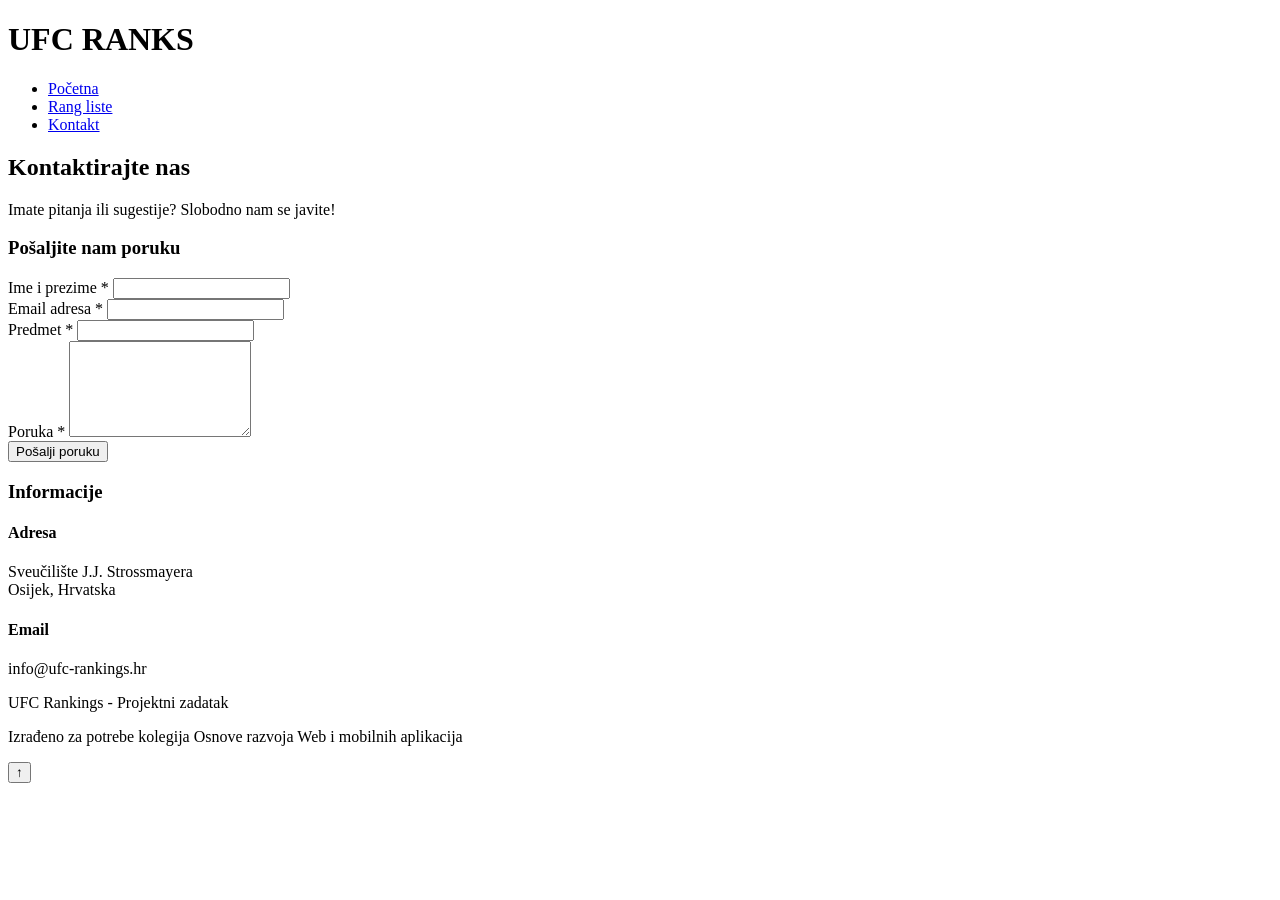
==== contact.html @ 3076858b "Project upload" ====
<!DOCTYPE html>
<html lang="hr">
<head>
    <meta charset="UTF-8">
    <meta name="viewport" content="width=device-width, initial-scale=1.0">
    <title>Kontakt - UFC Rankings</title>
    <link rel="stylesheet" href="styles/style.css">
    <link rel="preconnect" href="https://fonts.googleapis.com">
    <link rel="preconnect" href="https://fonts.gstatic.com" crossorigin>
    <link href="https://fonts.googleapis.com/css2?family=Bebas+Neue&family=Roboto:wght@300;400;700&display=swap" rel="stylesheet">
</head>
<body>
    <header>
        <div class="header-container">
                <h1>UFC RANKS</h1>
            <nav>
                <ul>
                    <li><a href="index.html">Početna</a></li>
                    <li><a href="rankings.html">Rang liste</a></li>
                    <li><a href="contact.html" class="active">Kontakt</a></li>
                </ul>
            </nav>
        </div>
    </header>

    <main>
        <section class="contact-hero">
            <div class="container">
                <h2>Kontaktirajte nas</h2>
                <p>Imate pitanja ili sugestije? Slobodno nam se javite!</p>
            </div>
        </section>

        <section class="contact-section">
            <div class="container">
                <div class="contact-layout">
                    <div class="contact-form-wrapper">
                        <h3>Pošaljite nam poruku</h3>
                        <form id="contactForm" novalidate="contact-form">
                            <div class="form-group">
                                <label for="name">Ime i prezime *</label>
                                <input type="text" id="name" name="name" required>
                                <span class="error-message" id="nameError"></span>
                            </div>

                            <div class="form-group">
                                <label for="email">Email adresa *</label>
                                <input type="email" id="email" name="email" required>
                                <span class="error-message" id="emailError"></span>
                            </div>

                            <div class="form-group">
                                <label for="subject">Predmet *</label>
                                <input type="text" id="subject" name="subject" required>
                                <span class="error-message" id="subjectError"></span>
                            </div>

                            <div class="form-group">
                                <label for="message">Poruka *</label>
                                <textarea id="message" name="message" rows="6" required></textarea>
                                <span class="error-message" id="messageError"></span>
                            </div>

                            <button type="submit" class="submit-button">Pošalji poruku</button>
                        </form>
                        <div id="formSuccess" class="success-message"></div>
                    </div>

                    <div class="contact-info">
                        <h3>Informacije</h3>
                        <div class="info-item">
                            <h4>Adresa</h4>
                            <p>Sveučilište J.J. Strossmayera<br>Osijek, Hrvatska</p>
                        </div>
                        <div class="info-item">
                            <h4>Email</h4>
                            <p>info@ufc-rankings.hr</p>
                        </div>
                       
                    </div>
                </div>
            </div>
        </section>
    </main>

    <footer>
        <div class="container">
            <p>UFC Rankings - Projektni zadatak</p>
            <p>Izrađeno za potrebe kolegija Osnove razvoja Web i mobilnih aplikacija</p>
        </div>
    </footer>

    <button id="scrollToTop" class="scroll-to-top" aria-label="Na vrh">↑</button>

    <script src="scripts/script.js"></script>
    <script src="scripts/form-validation.js"></script>
</body>
</html>
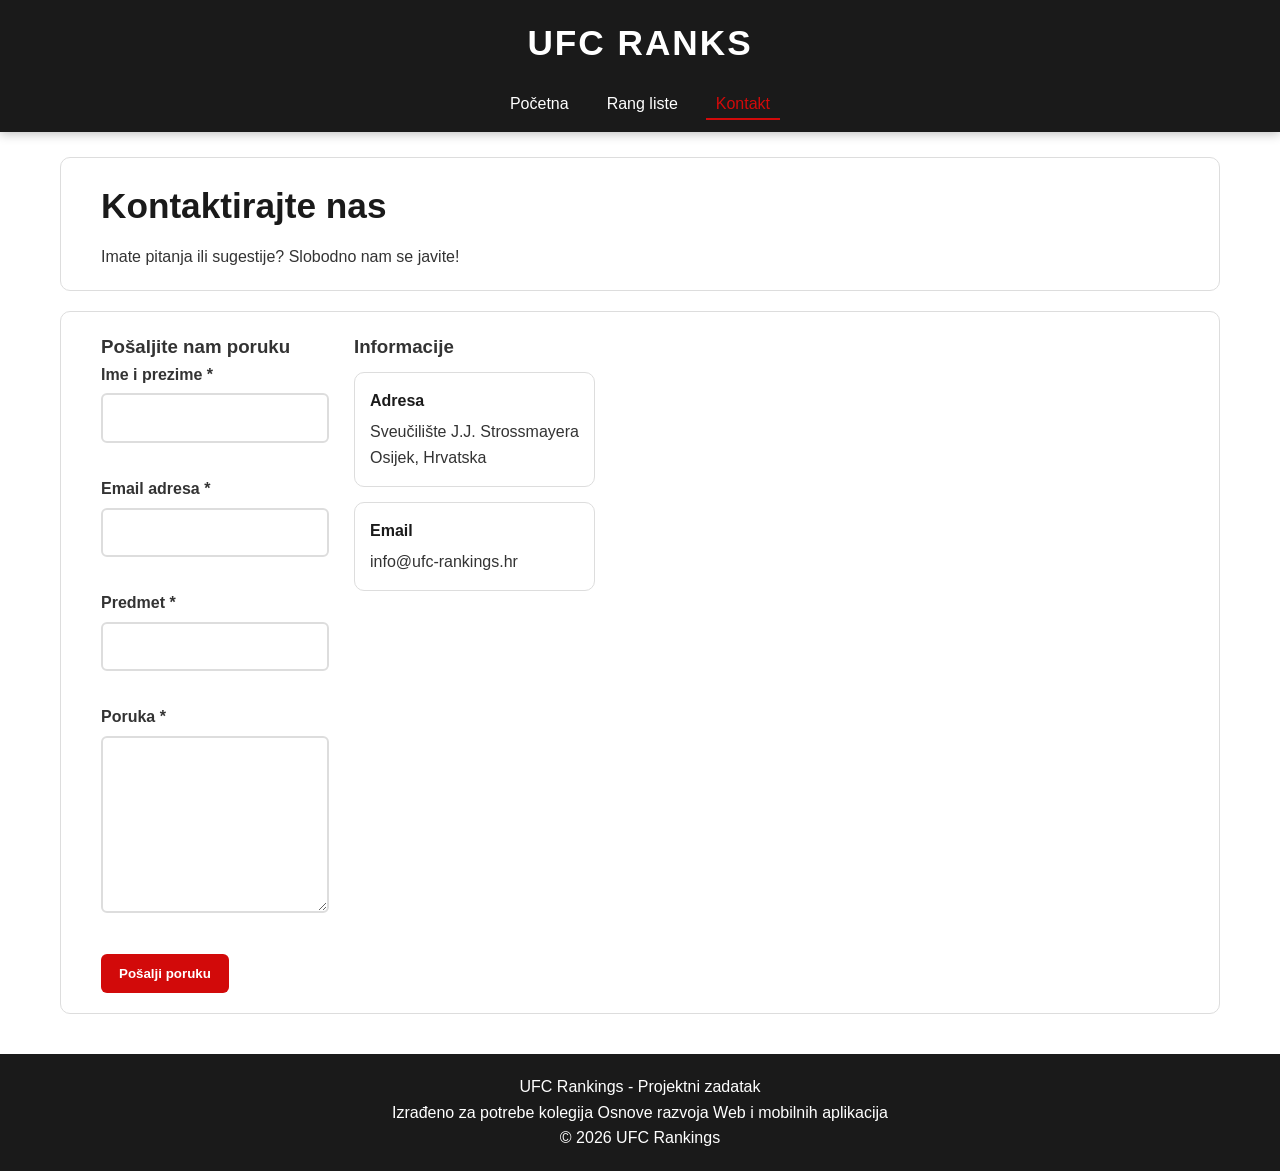
==== commit 371833ad: "Fix HTML formatting and update stylesheet paths" ====
--- a/contact.html
+++ b/contact.html
@@ -4,7 +4,7 @@
     <meta charset="UTF-8">
     <meta name="viewport" content="width=device-width, initial-scale=1.0">
     <title>Kontakt - UFC Rankings</title>
-    <link rel="stylesheet" href="styles/style.css">
+    <link rel="stylesheet" href="style.css">
     <link rel="preconnect" href="https://fonts.googleapis.com">
     <link rel="preconnect" href="https://fonts.gstatic.com" crossorigin>
     <link href="https://fonts.googleapis.com/css2?family=Bebas+Neue&family=Roboto:wght@300;400;700&display=swap" rel="stylesheet">
@@ -92,7 +92,8 @@
 
     <button id="scrollToTop" class="scroll-to-top" aria-label="Na vrh">↑</button>
 
-    <script src="scripts/script.js"></script>
-    <script src="scripts/form-validation.js"></script>
+    <script src="script.js"></script>
+    <script src="form-validation.js"></script>
 </body>
 </html>
+
--- a/style.css
+++ b/style.css
@@ -0,0 +1,357 @@
+:root{
+  --primary:#d20a0a;
+  --dark:#1a1a1a;
+  --light:#f4f4f4;
+  --text:#333;
+  --white:#fff;
+  --border:#ddd;
+}
+
+*{ margin:0; padding:0; box-sizing:border-box; }
+
+body{
+  font-family:"Open Sans","Roboto",sans-serif;
+  line-height:1.6;
+  color:var(--text);
+  background:var(--white);
+}
+
+.container{ max-width:1200px; margin:0 auto; padding:0 20px; }
+
+/* HEADER */
+header{
+  background:var(--dark);
+  color:var(--white);
+  position:sticky;
+  top:0;
+  z-index:1000;
+  box-shadow:0 2px 10px rgba(0,0,0,.25);
+  padding:15px 0;
+}
+
+/* logo UFCRANKS*/
+header h1{
+  font-family:"Bebas Neue",sans-serif;
+  letter-spacing:2px;
+  font-size:2.2rem;
+  text-align:center;
+  margin:0 0 10px 0;
+  padding:0;
+}
+
+.header-container{
+  max-width:1200px;
+  margin:0 auto;
+  padding:0 20px;
+  display:flex;
+  flex-direction:column;
+  align-items:center;
+  justify-content:center;
+  gap:10px;
+}
+
+/* nav */
+nav ul{
+  list-style:none;
+  display:flex;
+  gap:18px;
+  justify-content:center;
+  flex-wrap:wrap;
+  padding:0;
+}
+
+nav a{
+  color:var(--white);
+  text-decoration:none;
+  padding:6px 10px;
+  border-bottom:2px solid transparent;
+}
+
+nav a:hover,
+nav a.active{
+  color:var(--primary);
+  border-bottom-color:var(--primary);
+}
+
+/* MAIN/SECTIONS */
+main{ max-width:1200px; margin:25px auto; padding:0 20px; }
+
+section{
+  background:var(--white);
+  border:1px solid var(--border);
+  border-radius:10px;
+  padding:20px;
+  margin-bottom:20px;
+}
+
+section h2{
+  font-family:"Bebas Neue",sans-serif;
+  font-size:2.2rem;
+  margin-bottom:10px;
+  color:var(--dark);
+}
+
+
+section a[href="rankings.html"]{
+  display:inline-block;
+  margin-top:10px;
+  background:var(--primary);
+  color:var(--white);
+  padding:10px 18px;
+  border-radius:6px;
+  font-weight:700;
+}
+section a[href="rankings.html"]:hover{ filter:brightness(0.9); }
+
+/*  CATEGORIES (grid) */
+.categories-preview{ background:var(--light); }
+
+.categories-grid{
+  display:grid;
+  grid-template-columns:repeat(auto-fit, minmax(200px, 1fr));
+  gap:15px;
+  margin-top:10px;
+}
+
+.category-card{
+  background:var(--white);
+  border-top:4px solid var(--primary);
+  border-radius:10px;
+  padding:20px;
+  text-align:center;
+}
+
+.category-card:hover{ transform:translateY(-2px); }
+
+/* RANKINGS TABLE */
+.rankings-table{ overflow-x:auto; }
+
+table{
+  width:100%;
+  border-collapse:collapse;
+  background:var(--white);
+  border:1px solid var(--border);
+  border-radius:10px;
+  overflow:hidden;
+}
+
+thead{ background:var(--dark); color:var(--white); }
+
+th, td{ padding:14px; text-align:left; }
+
+tbody tr{ border-bottom:1px solid var(--border); }
+tbody tr:hover{ background:var(--light); }
+
+.view-fighter{
+  background:var(--primary);
+  color:var(--white);
+  border:none;
+  padding:8px 14px;
+  border-radius:6px;
+  cursor:pointer;
+  font-weight:700;
+}
+.view-fighter:hover{ filter:brightness(0.9); }
+
+/* MODAL */
+.modal{
+  display:none;
+  position:fixed;
+  inset:0;
+  background:rgba(0,0,0,0.75);
+  z-index:2000;
+}
+
+.modal-content{
+  background:var(--white);
+  width:min(560px, 92%);
+  margin:8% auto;
+  border-radius:12px;
+  padding:22px;
+  position:relative;
+  box-shadow:0 10px 30px rgba(0,0,0,0.35);
+}
+
+.close-modal{
+  position:absolute;
+  right:14px;
+  top:10px;
+  width:42px;
+  height:42px;
+  border:none;
+  border-radius:10px;
+  background:#f2f2f2;
+  cursor:pointer;
+  font-size:28px;
+  line-height:1;
+  color:#444;
+}
+.close-modal:hover{
+  background:#e8e8e8;
+  color:var(--primary);
+}
+
+/* modal content */
+.fighter-modal{
+  display:flex;
+  flex-direction:column;
+  gap:10px;
+}
+.fighter-name{
+  margin:0;
+  font-family:"Bebas Neue",sans-serif;
+  letter-spacing:1px;
+  font-size:2.4rem;
+  color:#111;
+}
+.fighter-sub{
+  margin:0;
+  color:#666;
+  font-weight:700;
+}
+.fighter-stats{
+  display:grid;
+  grid-template-columns:1fr 1fr;
+  gap:12px;
+  margin-top:8px;
+}
+.stat{
+  border:1px solid var(--border);
+  border-radius:10px;
+  padding:12px;
+  background:#fafafa;
+}
+.stat-label{
+  display:block;
+  font-size:0.9rem;
+  color:#666;
+  font-weight:700;
+  margin-bottom:4px;
+}
+.stat-value{
+  display:block;
+  font-size:1.2rem;
+  font-weight:900;
+  color:var(--primary);
+}
+.fighter-note{
+  margin:6px 0 0 0;
+  color:#777;
+  font-size:0.95rem;
+}
+
+/* CONTACT */
+.contact-layout{
+  display:flex;
+  gap:25px;
+  align-items:flex-start;
+}
+
+.contact-form{
+  background:var(--white);
+  border:1px solid var(--border);
+  border-radius:10px;
+  padding:20px;
+}
+
+.form-group{ margin-bottom:15px; }
+.form-group label{ display:block; margin-bottom:6px; font-weight:700; }
+
+input, textarea{
+  width:100%;
+  padding:10px;
+  border:2px solid var(--border);
+  border-radius:6px;
+  font:inherit;
+}
+
+.error-message{
+  display:block;
+  min-height:18px;
+  color:var(--primary);
+  font-size:0.9rem;
+}
+
+.submit-button{
+  background:var(--primary);
+  color:var(--white);
+  border:none;
+  padding:12px 18px;
+  border-radius:6px;
+  font-weight:800;
+  cursor:pointer;
+}
+.submit-button:hover{ filter:brightness(0.9); }
+
+.success-message{
+  display:none;
+  margin-top:15px;
+  padding:12px;
+  border-radius:6px;
+  background:#d4edda;
+  border:1px solid #c3e6cb;
+  color:#155724;
+}
+
+/* contact info kartice */
+.contact-info .info-item{
+  background:var(--white);
+  border:1px solid var(--border);
+  border-radius:10px;
+  padding:15px;
+  margin-bottom:15px;
+}
+.contact-info h3{ margin-bottom:10px; }
+.contact-info h4{ margin-bottom:6px; color:var(--dark); }
+
+/*footer i scrol to top gumb*/
+footer{
+  background:var(--dark);
+  color:var(--white);
+  text-align:center;
+  padding:20px;
+  margin-top:40px;
+}
+
+.scroll-to-top{
+  position:fixed;
+  right:20px;
+  bottom:20px;
+  width:46px;
+  height:46px;
+  border-radius:50%;
+  border:none;
+  background:var(--primary);
+  color:var(--white);
+  font-size:1.5rem;
+  cursor:pointer;
+  display:none;
+}
+.scroll-to-top.show{ display:block; }
+
+/* RESPOSNIVE */
+@media (max-width:768px){
+  .contact-layout{ flex-direction:column; }
+
+  
+  thead{ display:none; }
+  tbody tr{
+    display:block;
+    margin-bottom:15px;
+    padding:10px;
+    border:1px solid var(--border);
+    border-radius:10px;
+  }
+  tbody td{
+    display:flex;
+    justify-content:space-between;
+    padding:8px 0;
+    border-bottom:1px solid var(--border);
+  }
+  tbody td:last-child{ border-bottom:none; }
+  tbody td::before{
+    content:attr(data-label);
+    font-weight:700;
+    color:var(--primary);
+  }
+}
